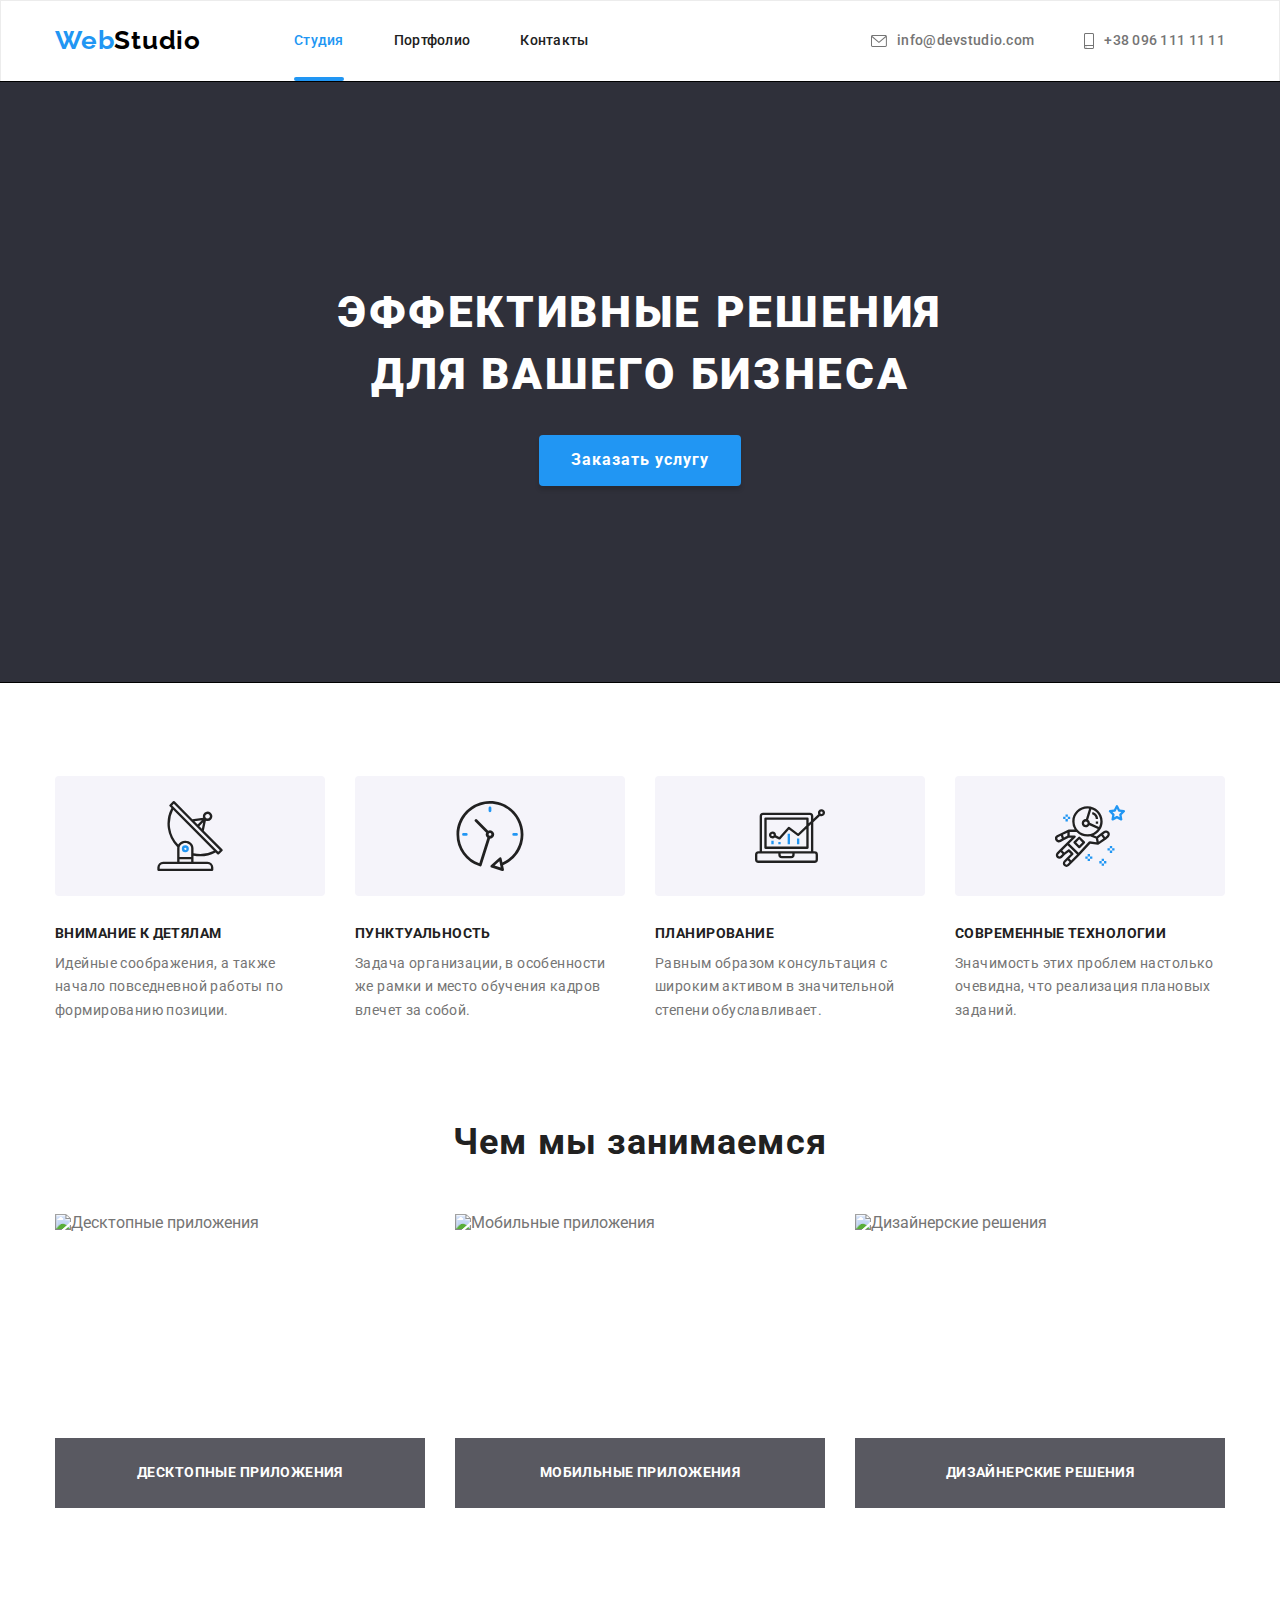
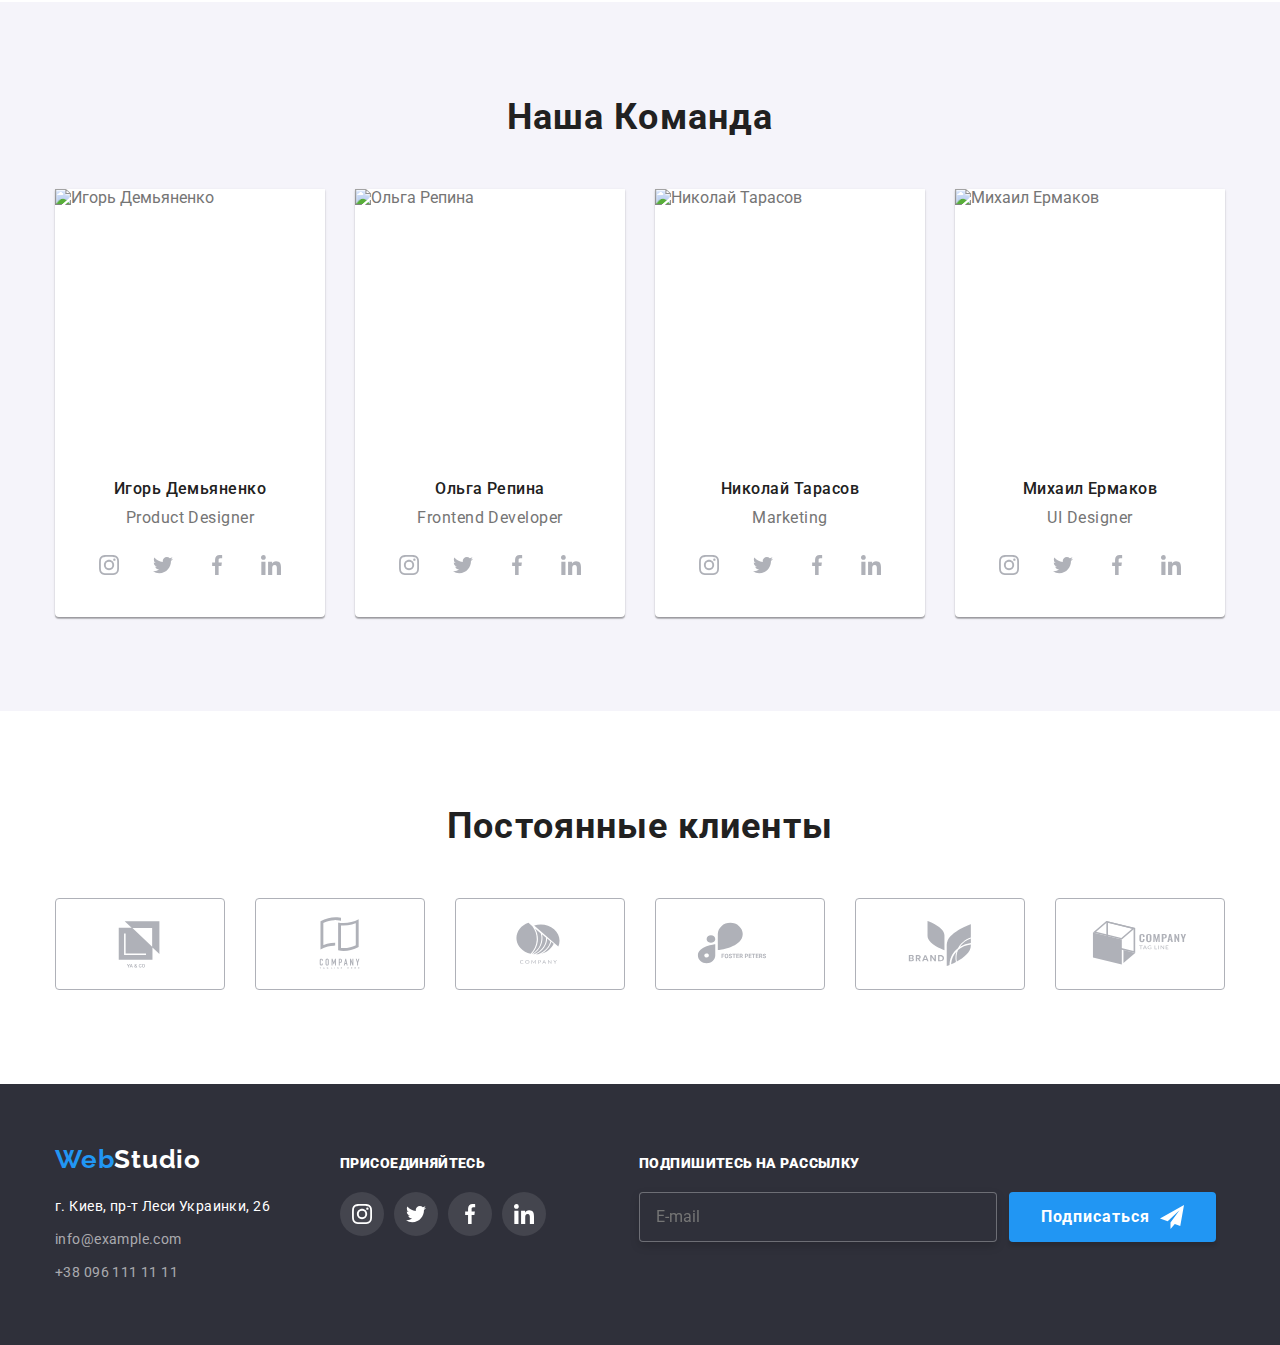
==== index.html @ d3486bbb "modal-window" ====
<!DOCTYPE html>
<html lang="ru">

<head>
  <meta charset="UTF-8" />
  <meta http-equiv="X-UA-Compatible" content="IE=edge" />
  <meta name="viewport" content="width=device-width, initial-scale=1.0" />
  <title>WebStudio</title>

  <link rel="preconnect" href="https://fonts.googleapis.com" />
  <link rel="preconnect" href="https://fonts.gstatic.com" crossorigin />
  <link href="https://fonts.googleapis.com/css2?family=Raleway:wght@700&family=Roboto:wght@400;500;700;900&display=swap"
    rel="stylesheet" />
  <link rel="stylesheet"
    href="https://cdnjs.cloudflare.com/ajax/libs/modern-normalize/1.1.0/modern-normalize.min.css" />
  <link rel="stylesheet" href="./css/styles.css" />
</head>

<body data-body>
  <!-- Header -->
  <header class="page-header">
    <div class="container nav">
      <!-- Navigation -->
      <nav class="header-nav">
        <a href="./index.html" class="logo logo-header">Web<span class="logo-dark">Studio</span></a>
        <ul class="header-nav-list list-reset">
          <li class="item"><a class="header-nav-link current" href="./index.html">Студия</a></li>
          <li class="item"><a class="header-nav-link" href="./portfolio.html">Портфолио</a></li>
          <li class="item"><a class="header-nav-link" href="#">Контакты</a></li>
        </ul>
      </nav>
      <!-- Contacts -->
      <ul class="header-contacts-list list-reset">
        <li class="header-contacts-item">
          <a class="header-contacts-link" href="mailto:info@devstudio.com">
            <svg class="header-icon" width="16px" height="12px">
              <use href="./images/icons.svg#icon-envelope"></use>
            </svg>
            info@devstudio.com</a>
        </li>
        <li class="header-contacts-item">
          <a class="header-contacts-link" href="tel:+380961111111">
            <svg class="header-icon" width="10px" height="16px">
              <use href="./images/icons.svg#icon-smartphone"></use>
            </svg>
            +38 096 111 11 11</a>
        </li>
      </ul>
    </div>
  </header>

  <main>
    <!-- Section-Hero -->
    <section class="hero bg-hero">
      <div class="container">
        <h1 class="hero-title">
          Эффективные решения <br />
          для вашего бизнеса
        </h1>
        <button class="hero-button" type="button" data-modal-open>Заказать услугу</button>
      </div>
    </section>

    <!-- Section-Features -->
    <section class="features">
      <div class="container">
        <h2 class="visually-hidden">Особенности</h2>
        <ul class="features-list card-set list-reset">
          <li class="card-set-item card-set-image">
            <div class="features-box">
              <svg width="70px" height="70px">
                <use href="./images/icons.svg#icon-antenna"></use>
              </svg>
            </div>
            <h3 class="features-title">Внимание к детялам</h3>
            <p class="features-text">
              Идейные соображения, а также начало повседневной работы по формированию позиции.
            </p>
          </li>
          <li class="card-set-item card-set-image">
            <div class="features-box">
              <svg width="70px" height="70px">
                <use href="./images/icons.svg#icon-clock"></use>
              </svg>
            </div>
            <h3 class="features-title">Пунктуальность</h3>
            <p class="features-text">
              Задача организации, в особенности же рамки и место обучения кадров влечет за собой.
            </p>
          </li>
          <li class="card-set-item card-set-image">
            <div class="features-box">
              <svg width="70px" height="70px">
                <use href="./images/icons.svg#icon-diagram"></use>
              </svg>
            </div>
            <h3 class="features-title">Планирование</h3>
            <p class="features-text">
              Равным образом консультация с широким активом в значительной степени обуславливает.
            </p>
          </li>
          <li class="card-set-item card-set-image">
            <div class="features-box">
              <svg width="70px" height="70px">
                <use href="./images/icons.svg#icon-astronaut"></use>
              </svg>
            </div>
            <h3 class="features-title">Современные технологии</h3>
            <p class="features-text">
              Значимость этих проблем настолько очевидна, что реализация плановых заданий.
            </p>
          </li>
        </ul>
      </div>
    </section>

    <!-- Section-Work -->
    <section class="work section">
      <div class="container">
        <h2 class="section-title">Чем мы занимаемся</h2>
        <ul class="work-list card-set list-reset">
          <li class="work-image card-set-item">
            <div class="work-box">
              <img src="./images/doings/img-1.jpg" alt="Десктопные приложения" width="370" height="294" />
              <p class="label">Десктопные приложения</p>
            </div>
          </li>
          <li class="work-image card-set-item">
            <div class="work-box">
              <img src="./images/doings/img-2.jpg" alt="Мобильные приложения" width="370" height="294" />
              <p class="label">Мобильные приложения</p>
            </div>
          </li>
          <li class="work-image card-set-item">
            <div class="work-box">
              <img src="./images/doings/img-3.jpg" alt="Дизайнерские решения" width="370" height="294" />
              <p class="label">Дизайнерские решения</p>
            </div>
          </li>
        </ul>
      </div>
    </section>

    <!-- Section-Our-Team -->
    <section class="our-team section">
      <div class="container">
        <h2 class="section-title">Наша Команда</h2>
        <ul class="team-list card-set list-reset">
          <li class="team-item card-set-item">
            <img src="./images/team/ava-1.jpg" width="270" height="260" alt="Игорь Демьяненко" />
            <div class="team-card">
              <h3 class="team-title">Игорь Демьяненко</h3>
              <p class="team-text" lang="en">Product Designer</p>
              <ul class="social-media list-reset">
                <li class="social-media-item">
                  <a href="" class="social-media-link" target="_blank" rel="noopener noreferrer" aria-label="instagram">
                    <svg class="social-media-icon" width="20px" height="20px">
                      <use href="./images/icons.svg#icon-instagram"></use>
                    </svg>
                  </a>
                </li>
                <li class="social-media-item">
                  <a href="" class="social-media-link" target="_blank" rel="noopener noreferrer" aria-label="twitter">
                    <svg class="social-media-icon" width="20px" height="20px">
                      <use href="./images/icons.svg#icon-twitter"></use>
                    </svg>
                  </a>
                </li>
                <li class="social-media-item">
                  <a href="" class="social-media-link" target="_blank" rel="noopener noreferrer" aria-label="facebook">
                    <svg class="social-media-icon" width="20px" height="20px">
                      <use href="./images/icons.svg#icon-facebook"></use>
                    </svg>
                  </a>
                </li>
                <li class="social-media-item">
                  <a href="" class="social-media-link" target="_blank" rel="noopener noreferrer" aria-label="linkedin">
                    <svg class="social-media-icon" width="20px" height="20px">
                      <use href="./images/icons.svg#icon-linkedin"></use>
                    </svg>
                  </a>
                </li>
              </ul>
            </div>
          </li>
          <li class="team-item card-set-item">
            <img src="./images/team/ava-2.jpg" width="270" height="260" alt="Ольга Репина" />
            <div class="team-card">
              <h3 class="team-title">Ольга Репина</h3>
              <p class="team-text" lang="en">Frontend Developer</p>
              <ul class="social-media list-reset">
                <li class="social-media-item">
                  <a href="" class="social-media-link" target="_blank" rel="noopener noreferrer" aria-label="instagram">
                    <svg class="social-media-icon" width="20px" height="20px">
                      <use href="./images/icons.svg#icon-instagram"></use>
                    </svg>
                  </a>
                </li>
                <li class="social-media-item">
                  <a href="" class="social-media-link" target="_blank" rel="noopener noreferrer" aria-label="twitter">
                    <svg class="social-media-icon" width="20px" height="20px">
                      <use href="./images/icons.svg#icon-twitter"></use>
                    </svg>
                  </a>
                </li>
                <li class="social-media-item">
                  <a href="" class="social-media-link" target="_blank" rel="noopener noreferrer" aria-label="facebook">
                    <svg class="social-media-icon" width="20px" height="20px">
                      <use href="./images/icons.svg#icon-facebook"></use>
                    </svg>
                  </a>
                </li>
                <li class="social-media-item">
                  <a href="" class="social-media-link" target="_blank" rel="noopener noreferrer" aria-label="linkedin">
                    <svg class="social-media-icon" width="20px" height="20px">
                      <use href="./images/icons.svg#icon-linkedin"></use>
                    </svg>
                  </a>
                </li>
              </ul>
            </div>
          </li>
          <li class="team-item card-set-item">
            <img src="./images/team/ava-3.jpg" width="270" height="260" alt="Николай Тарасов" />
            <div class="team-card">
              <h3 class="team-title">Николай Тарасов</h3>
              <p class="team-text" lang="en">Marketing</p>
              <ul class="social-media list-reset">
                <li class="social-media-item">
                  <a href="" class="social-media-link" target="_blank" rel="noopener noreferrer" aria-label="instagram">
                    <svg class="social-media-icon" width="20px" height="20px">
                      <use href="./images/icons.svg#icon-instagram"></use>
                    </svg>
                  </a>
                </li>
                <li class="social-media-item">
                  <a href="" class="social-media-link" target="_blank" rel="noopener noreferrer" aria-label="twitter">
                    <svg class="social-media-icon" width="20px" height="20px">
                      <use href="./images/icons.svg#icon-twitter"></use>
                    </svg>
                  </a>
                </li>
                <li class="social-media-item">
                  <a href="" class="social-media-link" target="_blank" rel="noopener noreferrer" aria-label="facebook">
                    <svg class="social-media-icon" width="20px" height="20px">
                      <use href="./images/icons.svg#icon-facebook"></use>
                    </svg>
                  </a>
                </li>
                <li class="social-media-item">
                  <a href="" class="social-media-link" target="_blank" rel="noopener noreferrer" aria-label="linkedin">
                    <svg class="social-media-icon" width="20px" height="20px">
                      <use href="./images/icons.svg#icon-linkedin"></use>
                    </svg>
                  </a>
                </li>
              </ul>
            </div>
          </li>
          <li class="team-item card-set-item">
            <img src="./images/team/ava-4.jpg" width="270" height="260" alt="Михаил Ермаков" />
            <div class="team-card">
              <h3 class="team-title">Михаил Ермаков</h3>
              <p class="team-text" lang="en">UI Designer</p>
              <ul class="social-media list-reset">
                <li class="social-media-item">
                  <a href="" class="social-media-link" target="_blank" rel="noopener noreferrer" aria-label="instagram">
                    <svg class="social-media-icon" width="20px" height="20px">
                      <use href="./images/icons.svg#icon-instagram"></use>
                    </svg>
                  </a>
                </li>
                <li class="social-media-item">
                  <a href="" class="social-media-link" target="_blank" rel="noopener noreferrer" aria-label="twitter">
                    <svg class="social-media-icon" width="20px" height="20px">
                      <use href="./images/icons.svg#icon-twitter"></use>
                    </svg>
                  </a>
                </li>
                <li class="social-media-item">
                  <a href="" class="social-media-link" target="_blank" rel="noopener noreferrer" aria-label="facebook">
                    <svg class="social-media-icon" width="20px" height="20px">
                      <use href="./images/icons.svg#icon-facebook"></use>
                    </svg>
                  </a>
                </li>
                <li class="social-media-item">
                  <a href="" class="social-media-link" target="_blank" rel="noopener noreferrer" aria-label="linkedin">
                    <svg class="social-media-icon" width="20px" height="20px">
                      <use href="./images/icons.svg#icon-linkedin"></use>
                    </svg>
                  </a>
                </li>
              </ul>
            </div>
          </li>
        </ul>
      </div>
    </section>

    <!-- Section-clients -->
    <section class="clients section">
      <div class="container">
        <h2 class="section-title">Постоянные клиенты</h2>
        <ul class="clients-list list-reset">
          <li class="clients-item"><a class="clients-link" href="">
              <svg class="clients-icon" width="106px" height="60px">
                <use href="./images/icons.svg#icon-logo-1"></use>
              </svg>
            </a></li>
          <li class="clients-item"><a class="clients-link" href="">
              <svg class="clients-icon" width="106px" height="60px">
                <use href="./images/icons.svg#icon-logo-2"></use>
              </svg>
            </a></li>
          <li class="clients-item"><a class="clients-link" href="">
              <svg class="clients-icon" width="106px" height="60px">
                <use href="./images/icons.svg#icon-logo-3"></use>
              </svg>
            </a></li>
          <li class="clients-item"><a class="clients-link" href="">
              <svg class="clients-icon" width="106px" height="60px">
                <use href="./images/icons.svg#icon-logo-4"></use>
              </svg>
            </a></li>
          <li class="clients-item"><a class="clients-link" href="">
              <svg class="clients-icon" width="106px" height="60px">
                <use href="./images/icons.svg#icon-logo-5"></use>
              </svg>
            </a></li>
          <li class="clients-item"><a class="clients-link" href="">
              <svg class="clients-icon" width="106px" height="60px">
                <use href="./images/icons.svg#icon-logo-6"></use>
              </svg>
            </a></li>
        </ul>
      </div>
    </section>

  </main>

  <!-- Footer -->
  <footer class="page-footer">
    <div class="container footer-block">
      <div class="footer-address">
        <a href="./index.html" class="logo logo-footer">Web<span class="logo-light">Studio</span></a>
        <address>
          <ul class="footer-list list-reset">
            <li class="footer-item">
              <a class="footer-link-location" href="https://goo.gl/maps/vdUjSE2Tv6SdJSwDA" target="_blank"
                rel="noopener noreferrer">г. Киев, пр-т Леси Украинки, 26</a>
            </li>
            <li class="footer-item">
              <a class="footer-contacts-link" href="mailto:info@example.com">info@example.com</a>
            </li>
            <li class="footer-item">
              <a class="footer-contacts-link" href="tel:+380961111111">+38 096 111 11 11</a>
            </li>
          </ul>
        </address>
      </div>
      <div class="footer-contacts">
        <p class="footer-title"><strong>присоединяйтесь</strong></p>
        <ul class="footer-contacts-list list-reset">
          <li class="footer-contacts-item">
            <a class="footer-join-link" href="" target="_blank" rel="noopener noreferrer">
              <svg class="footer-contacts-icon" width="20px" height="20px">
                <use href="./images/icons.svg#icon-instagram"></use>
              </svg>
            </a>
          </li>
          <li class="footer-contacts-item">
            <a class="footer-join-link" href="" target="_blank" rel="noopener noreferrer">
              <svg class="footer-contacts-icon" width="20px" height="20px">
                <use href="./images/icons.svg#icon-twitter"></use>
              </svg>
            </a>
          </li>
          <li class="footer-contacts-item">
            <a class="footer-join-link" href="" target="_blank" rel="noopener noreferrer">
              <svg class="footer-contacts-icon" width="20px" height="20px">
                <use href="./images/icons.svg#icon-facebook"></use>
              </svg>
            </a>
          </li>
          <li class="footer-contacts-item">
            <a class="footer-join-link" href="" target="_blank" rel="noopener noreferrer">
              <svg class="footer-contacts-icon" width="20px" height="20px">
                <use href="./images/icons.svg#icon-linkedin"></use>
              </svg>
            </a>
          </li>
        </ul>
      </div>

      <div class="footer-subscribe">
        <p class="footer-title"><strong>Подпишитесь на рассылку</strong></p>
        <div class="footer-subscribe-form">
          <label for="footer-mail"></label>
          <input type="email" name="mail" id="footer-mail" placeholder="E-mail" />
          <button class="btn btn-subscribe" type="submit">Подписаться 
          <svg class="footer-subscribe-icon" width="24px" height="24px">
            <use href="./images/icons.svg#icon-subscribe"></use>
          </svg></button>
        </div>

        

      </div>
    </div>
  </footer>

  <!-- Modal Window -->
  <div class="backdrop is-hidden" data-modal>
    <div class="modal">
      <button class="modal-close-btn" type="button" data-modal-close>
        <svg class="icon-close-btn" width="18px" height="18px">
          <use href="./images/icons.svg#icon-close"></use>
        </svg>
      </button>
   

      <form class="modal-form">
        <strong class="form-strong">Оставьте свои данные, мы вам перезвоним</strong>
        <div class="form-field">
          <label class="form-label" for="name">Имя</label>
          <input class="form-input" type="text" name="name" id="name" placeholder=" " />
          <svg class="icon-person label-icon" width="18px" height="18px">
            <use href="./images/icons.svg#icon-person"></use>
          </svg>
          
        </div>

        <div class="form-field">
          <label class="form-label" for="tel">Телефон</label>
          <input class="form-input" type="tel" name="tel" id="tel" placeholder="" />
          <svg class="icon-phone label-icon" width="18px" height="18px">
            <use href="./images/icons.svg#icon-phone"></use>
          </svg>
        </div>

        <div class="form-field">
          <label class="form-label" for="mail">Почта</label>
          <input class="form-input" type="email" name="mail" id="mail" placeholder="" />
          <svg class="icon-person label-icon" width="18px" height="18px">
            <use href="./images/icons.svg#icon-email"></use>
          </svg>
        </div>

        <div class="form-field">
          <label class="form-label" for="comment">Комментарий</label>
          <textarea class="comment" name="comment" id="comment" rows="8" placeholder="Введите текст"></textarea>
        </div>

        <div class="form-field-policy ">
          <input class="policy-input" type="checkbox" name="policy" id="policy" />
          <label class="policy-label"  for="policy">Соглашаюсь с рассылкой и принимаю <a class="agreement" href=""><span>Условия договора</span></a> </label>
        </div>

        <button class="btn btn-send" type="submit">Отправить</button>

      </form>
    </div>
  </div>
  <script src="./js/modal.js"></script>
</body>

</html>
---- css/styles.css ----
:root{
    --text-color:#757575;
    --title-color: #212121;
    --accent-color: #2196F3;
    --white-color:#FFFFFF;
    --secondary-bg-color: #F5F4FA;
    --dark-background-color: #2F303A;
    --color-icon:#AFB1B8;
    --primary-font-family: 'Roboto', sans-serif;
    --secondary-font-family: 'Raleway', sans-serif;
   

    --items: 4;
    --indent: 30px;

    --anim-slow: 600ms ease-in-out; 
    --anim-fast: 300ms  ease-in-out; 

    --transition-time-cubic: 250ms cubic-bezier(0.4, 0, 0.2, 1);
}

body{
    background-color: var(--white-color);
    color: var(--text-color);
    font-family: var(--primary-font-family);
}

h1,h2,h3,h3,h5,h6,p{
    margin-top: 0px;
    margin-bottom: 0;
}

img {
    display: block;
    max-width: 100%;
    height: auto;
}

.visually-hidden {
    position: absolute;
    width: 1px;
    height: 1px;
    margin: -1px;
    border: 0;
    padding: 0;
    white-space: nowrap;
    clip-path: inset(100%);
    clip: rect(0 0 0 0);
    overflow: hidden;
}

.container{
    width: 1200px;
    margin-left: auto;
    margin-right: auto;
    padding-left: 15px;
    padding-right: 15px;
}

.section{
    padding-top: 94px;
    padding-bottom: 94px;
}

.list-reset {
    list-style: none;
    padding-left: 0px;
    margin: 0;
    padding: 0;
}

.no-scroll{
    overflow: hidden;
}

/**
  |============================
  | сітка flex-box
  |============================
*/
.card-set {
    display: flex;
    flex-wrap: wrap;
    margin: calc(-1 * var(--indent) / 2);
}

.card-set-item {
    flex-basis: calc((100% - var(--indent) * var(--items)) / var(--items));
    margin: calc(var(--indent) / 2);

}


/* --------------------Header-------------------- */

.page-header {
border: 1px solid #ECECEC;
}

.logo{
    color: var(--accent-color);
    font-family: var(--secondary-font-family);
    font-weight: 700;
    font-size: 26px;
    line-height: 1.2;
    letter-spacing: 0.03em;
    text-decoration: none;
}

.logo-header{
    padding-top: 24px;
    padding-bottom: 25px;
}

.logo-dark{
    color: #000000;
}

.logo-light{
    color: var(--white-color)
}

.header-nav{
    display: flex;
}

 .container.nav {
    display: flex;
    align-items: center;
 }

.header-nav-list {
    align-items: center;
    display: flex;
    margin-left: 93px;
}

.header-nav-list .item{
    margin-right: 50px;
}

.header-nav-list .item:last-child{
    margin-right: 0px;
}

.header-nav-link{
    display: block;
    color: var(--title-color);
    font-weight: 500;
    font-size: 14px;
    line-height: 1.1;
    letter-spacing: 0.02em;
    text-decoration: none;
    padding-top: 32px;
    padding-bottom: 32px;
    transition: color, var(--transition-time-cubic);
 }

 .header-contacts-list{
    display: flex;
    margin-left: auto;
    align-items: center;
}

.header-contacts-item{
    display: flex;
    align-items: center;
}

.header-contacts-item:not(:last-child){
    margin-right: 50px;
  }


.header-nav-link.current{
    color: var(--accent-color);
    position: relative;
    display: flex;
	align-items: center;
    
}

.current::after{
    content:'';
    position: absolute;
    display: block;
    bottom:0;
    left: 0;
    width: 100%;
    height: 4px;
    background-color: var(--accent-color);
    border-radius: 2px;
}

.header-contacts-link{
    color: var(--text-color);
    font-weight: 500;
    font-size: 14px;
    line-height: 1.1;
    letter-spacing: 0.02em;
    text-decoration: none;
    padding-top: 32px;
    padding-bottom: 32px;
    display: flex;
    align-items: center;
    transition: color, var(--transition-time-cubic);

}

.header-nav-link:hover,
.header-nav-link:focus,
.header-contacts-link:hover,
.header-contacts-link:focus,
.footer-contacts-link:hover,
.footer-contacts-link:focus{
    color: var(--accent-color)
    
    
}



.header-icon{
    margin-right: 10px;
    fill: currentColor;
}


/* --------------------Section-Hero-------------------- */
.hero{
    background-color: var(--dark-background-color);
    text-align: center;
    padding-top: 200px;
    padding-bottom: 200px;
    
}

.hero-title{
    color: var(--white-color);
    font-weight: 900;
    font-size: 44px;
    line-height: 1.4;
    text-align: center;
    text-transform: uppercase;
    letter-spacing: 0.06em;
    margin-bottom: 30px;
}


.bg-hero {
    max-width: 1600px;
    height: 600px;
    margin-left: auto;
    margin-right: auto;
    outline: 1px solid black;
    background-image: linear-gradient(to right,
    rgba(47, 48, 58, 0.4),
    rgba(47, 48, 58, 0.4) ),
     url('../images/img-hero.jpg');
    background-repeat: no-repeat;
    background-position: center;
    background-size: cover;
    
}

   
.hero-button, .btn{
    background-color: var(--accent-color);
    color: var(--white-color);
    box-shadow: 0px 4px 4px rgba(0, 0, 0, 0.15);
    border-radius: 4px;
    border: none;
    font-weight: 700;
    font-size: 16px;
    font-family: inherit;
    line-height: 1.9;
    text-align: center;
    letter-spacing: 0.06em;
    cursor: pointer;
    padding: 10px 32px;
    transition: background-color, var(--transition-time-cubic);
    
}

.hero-button:hover,
.hero-button:focus {
    background-color: #188CE8;
}

/* --------------------Section-Features-------------------- */

.features{
    padding-top: 94px;
}
.features-title{
    color: var(--title-color);
    font-weight: 700;
    font-size: 14px;
    line-height:1.1;
    letter-spacing: 0.03em;
    text-transform: uppercase;
    padding-bottom: 10px;
}

.features-text{
    font-weight: 400;
    font-size: 14px;
    line-height: 1.7;
    letter-spacing: 0.03em;
    width: 270px;
    height: 75px;
}

.features-list{
    display: flex;
    --items:4;
   }

.features-box{
    display: flex;
    justify-content: center;
    align-items: center;
    width: 270px;
    height: 120px;
    background-color: var(--secondary-bg-color);
    border-radius: 4px;
    margin-bottom: 30px;
}


/* --------------------Section-Work-------------------- */

.section-title {
    color: var(--title-color);
    font-weight: 700;
    font-size: 36px;
    line-height: 1.2;
    letter-spacing: 0.03em;
    text-align: center;
    margin-bottom: 50px;
}

.work-list{
    display: flex;
    --items: 3;
}

.work-image{
    
    display: flex;
    justify-content: center;
    align-items: center;
}

.work-box{
    position: relative;
}

.label{
    position: absolute;
    bottom: 0;
    left: 0;
    width: 100%;
    padding: 27px 0;
    font-weight: 700;
    font-size: 14px;
    line-height: 1.14;
    text-align: center;
    letter-spacing: 0.03em;
    text-transform: uppercase;
    color: var(--white-color);
    background-color: rgba(47, 48, 58, 0.8);;

}


/* --------------------Section-Our-Team-------------------- */

.our-team{
    background-color: var(--secondary-bg-color);
}

.team-list{
    --items:4;
}

.team-title{
    color: var(--title-color);
    font-weight: 500;
    font-size: 16px;
    line-height: 1.2;
    letter-spacing: 0.03em;
    text-align: center;
    margin-bottom: 10px;
}

 .team-text{
    color: var(--text-color);
    font-size: 16px;
    line-height: 1.2;
    letter-spacing: 0.03em;
    text-align: center;
 }   

.team-card{
    padding-top: 30px;
    padding-bottom: 30px;
    
}
 
.team-item{
    width: 270px;
    height: 428px;
    background: #FFFFFF;
    box-shadow: 0px 1px 3px rgba(0, 0, 0, 0.12), 0px 1px 1px rgba(0, 0, 0, 0.14), 0px 2px 1px rgba(0, 0, 0, 0.2);
    border-radius: 0px 0px 4px 4px;
}


/* оформлення іконок */
.social-media{
    display: flex;
    justify-content: center;
    margin-top: 16px;
    
}

.social-media-link{
    display: flex;
    align-items: center;
    justify-content: center;
    width: 44px;
    height: 44px;
    color: var(--color-icon);
    background-color: var(--white-color);
    border-radius: 50%;
    transition: background-color, var(--transition-time-cubic);
    transition: color, var(--transition-time-cubic);
 }


.social-media-link:hover,
 .social-media-link:focus{
    color: var(--white-color);
    background-color: var(--accent-color);
}

.social-media-icon{
    fill: currentColor;
}

.social-media-item:not(:last-child){
    margin-right: 10px;
}


/* --------------------Clients-------------------- */
.clients-list{
    display: flex;
    justify-content: center;
}


.clients-item{
    display: flex;

}

.clients-item:not(:last-child){
    margin-right: 30px;
}


.clients-link{
    display: flex;
    justify-content: center;
    align-items: center;
    width: 170px;
    height: 92px;
    border: 1px solid var(--color-icon);
    border-radius: 4px;
    color:var(--color-icon);
    transition: color, var(--transition-time-cubic);
    transition: border-color, var(--transition-time-cubic);
}

.clients-link:hover,
.clients-link:focus{
    color: var(--accent-color);
    border-color: var(--accent-color);
}

.clients-icon{
    fill: currentColor;
}


/* --------------------Footer-------------------- */
.page-footer{
    background-color: var(--dark-background-color);
    padding-top: 60px;
    padding-bottom: 60px;
}

.logo-footer{
    display: block;
    margin-bottom: 20px;
    
}

.footer-link-location{
    color: var(--white-color);
    font-weight: 400;
    font-size: 14px;
    line-height: 1.7;
    letter-spacing: 0.03em;
    text-decoration: none;
    display: block;
    font-style: normal;
}

.footer-contacts-link{
    color: rgba(255, 255, 255, 0.6);
    font-weight: 400;
    font-size: 14px;
    line-height: 1.7;
    letter-spacing: 0.03em;
    text-decoration: none;
    display: block;
    font-style: normal;
    transition: color, var(--transition-time-cubic);
    
}

 .footer-item:nth-child(n+2){
    margin-top: 9px;
}

.footer-title{
    font-family: var(--primary-font-family);
    font-style: normal;
    font-weight: 700;
    font-size: 14px;
    line-height: 1.1;
    letter-spacing: 0.03em;
    text-transform: uppercase;
    color: var(--white-color);
    margin-bottom: 20px;

}

.footer-contacts-list{
    display: flex;
}

.footer-contacts-item:not(:last-child){
    margin-right: 10px;
}



.footer-join-link{
    display: flex;
    align-items: center;
    justify-content: center;
    width: 44px;
    height: 44px;
    color: var(--white-color);
    background-color: rgba(255, 255, 255, 0.1);
    border-radius: 50%;
    transition: background-color var(--transition-time-cubic);
    
}


.footer-join-link:hover,
 .footer-join-link:focus{
    color: var(--white-color);
    background-color: var(--accent-color);
}

.footer-contacts-icon{
    fill: currentColor;
}


.footer-contacts{
    margin-left: 70px;
}

.footer-block{
    display: flex;
    align-items: baseline;
    
}


.footer-subscribe{
margin-left: 93px;
}

.footer-subscribe-form{
    display: flex;
    align-items: center;
    flex-direction: row
    
}

.btn-subscribe{
    margin-left: 12px;
    display: flex;
    align-items: center;
}

.footer-subscribe-form input{
    padding-left: 16px ;
    border: 1px solid rgba(255, 255, 255, 0.3);
    filter: drop-shadow(0px 4px 4px rgba(0, 0, 0, 0.15));
    border-radius: 4px;
    background-color: #2F303A;
    width: 358px;
    height: 50px;
}

.footer-subscribe-icon{
    fill: var(--white-color);
    margin-left: 10px;
}


/* ------------------------------------------------- */
/* --------------------Portfolio-------------------- */
/* ------------------------------------------------- */
.portfolio-button{
    background-color:var(--secondary-bg-color) ;
    color: var(--title-color);
    border-radius: 4px;
    border: none;
    font-weight: 500;
    font-size: 16px;
    font-family: inherit;
    line-height: 1.6;
    letter-spacing: 0.03em;
    cursor: pointer;
    padding: 6px 22px;
    transition: background-color, var(--transition-time-cubic);
    transition: color, var(--transition-time-cubic);
    transition: box-shadow, var(--transition-time-cubic);
   }

.portfolio-button:hover,
.portfolio-button:focus {
    background-color: var(--accent-color);
    color: var(--white-color);
    box-shadow: 0px 3px 1px rgba(0, 0, 0, 0.1), 0px 1px 2px rgba(0, 0, 0, 0.08), 0px 2px 2px rgba(0, 0, 0, 0.12);
    
}

.filter-list{
    justify-content: center;
}

.filter-list-item:not(:last-child){
    margin-right: 8px;
}

.portfolio-list {
    display: flex;
    flex-wrap: wrap;
    margin-left: -30px;
    margin-top: -30px;
}
    
.portfolio-link{
    color: var(--text-color);
    text-decoration: none;
    margin: 0px;
}

.portfolio-title{
    color: var(--title-color);
    font-weight: 700;
    font-size: 18px;
    line-height: 2;
    letter-spacing: 0.06em;
    text-decoration: none;
}

.portfolio-text {
    font-weight: 400;
    font-size: 16px;
    line-height: 1.9;
    letter-spacing: 0.03em;
    text-decoration: none;
}



.filter-list {
    display: flex;
    flex-wrap: wrap;
    margin-bottom: 56px;
}

.content-item{
    flex-basis: calc((100% - 90px) / 3);
    margin-left: 30px;
    margin-top: 30px;
    transition: box-shadow, var(--transition-time-cubic);
}


.content-item-wpapper {
    border: 1px solid #EEEEEE;;
    border-top: 0px;
    padding: 20px 24px;
}


.content-item:focus,
.content-item:hover{
    box-shadow: 0px 1px 1px rgba(0, 0, 0, 0.12), 0px 4px 4px rgba(0, 0, 0, 0.06), 1px 4px 6px rgba(0, 0, 0, 0.16);
}


.portfolio-box{
    position: relative;
    overflow: hidden;
}


.portfolio-overlay{
    position: absolute;
    top: 0;
    left: 0;
    transform: translateY(100%);
    width: 100%;
    height: 100%;
    background-color:rgba(33, 150, 243, 0.9);
    transition: background-color, var(--transition-time-cubic);
}

.content-item:hover .portfolio-overlay,
 .content-item:focus-within .portfolio-overlay
{
    transform: translateY(0);
    
}

.portfolio-overlay-text{
    color: var(--white-color);
    font-family: var(--primary-font-family);
    font-style: normal;
    position: absolute;
    top: 0;
    left: 0;
    padding: 63px 24px;
    font-size: 18px;
    line-height: 1.55;
    letter-spacing: 0.03em;
      
}




/* ------------------------------------------------- */
/* --------------------Modal Window----------------- */
/* ------------------------------------------------- */
.backdrop{
    position: fixed;
    top: 0;
    left: 0;
    z-index: 1000;
    width: 100%;
    height: 100%;
    background-color: rgba(55, 57,63, 0.203) ;
    opacity: 1;
    visibility: visible;
    pointer-events: initial;
    transition: opacity var(--transition-time-cubic), visibility var(--transition-time-cubic) ;
}

.backdrop.is-hidden{
    opacity: 0;
    visibility: hidden;
    pointer-events: none;
}


.modal{
    position: absolute ;
    top: 50%;
    left: 50%;
    transform: translate(-50%, -50%) scale(1);
    min-width: 528px;
    min-height: 581px;
    background-color: var(--white-color);
    box-shadow: 0px 1px 3px rgba(0, 0, 0, 0.12), 0px 1px 1px rgba(0, 0, 0, 0.14), 0px 2px 1px rgba(0, 0, 0, 0.2);
    border-radius: 4px;
    transition: transform var(--transition-time-cubic);
    
    
}

.backdrop.is-hidden .modal {
    transform: translate(-50%, -50%) scale(0.9);
  } 

.modal-close-btn{
    position: absolute;
    top: 0;
    right: 0;
    transform: translate(-8px,8px);
    display: flex;
    align-items: center;
    justify-content: center;
    width: 30px;
    height: 30px;
    border-radius: 50%;
    background-color: var(--white-color);
    border: 1px solid rgba(0, 0, 0, 0.1);
    padding: 0px;
    cursor: pointer;
    }

    .modal-close-btn:hover .icon-close-btn{
        fill: var(--accent-color);
    }


.modal-form{
    width: 100%;
    max-width: 528px;
    margin-left: auto;
    margin-right: auto;
    padding: 40px;
}

.form-strong{
    display: block;
    margin-bottom: 12px;
    font-weight: 700;
    font-size: 20px;
    line-height: 1.15;
    text-align: center;
    letter-spacing: 0.03em;
    color: #212121;
    
}

.form-field {
    position: relative;
    display: flex;
    flex-direction: column;
    margin-bottom: 10px;
 

}

.form-field input {
    margin: 0;
    padding: 12px 42px;
    border: 1px solid rgba(33, 33, 33, 0.2);
    border-radius: 4px;
}

.form-field .comment::placeholder {
    color: rgba(117, 117, 117, 0.5);
    padding: 12px, 16px;
    font-weight: 400;
    font-size: 14px;
    line-height: 16px;
    letter-spacing: 0.01em;
}


.form-field textarea {
    margin: 0;
    padding: 12px 16px;
    border: 1px solid rgba(33, 33, 33, 0.2);
    border-radius: 4px;
    resize: none;
}

    

.form-field label {
    font-weight: 400;
    font-size: 12px;
    line-height: 1.16;
    letter-spacing: 0.01em;
    margin-bottom: 4px;
}

.form-field-policy{
    display: flex;
    flex-direction: row;
    justify-content: center;
    align-items: center;
    padding-top: 10px;

}
    
.comment {
    padding: 16px;
    outline-color: var(--accent-color);
    cursor: pointer;
}
      

.policy-label{
    font-weight: 400;
    font-size: 14px;
    line-height: 1.71;
    letter-spacing: 0.03em;
    padding-left: 7px;
    
}

.agreement{
    color: var(--accent-color);
}

.form-input{
    
    width: 100%;
    height: 40px;
    max-width: 448px;
    border: 1px solid rgba(33, 33, 33, 0.2);
    border-radius: 4px;
    padding: 12px 42px;
    outline-color: var(--accent-color);
    cursor: pointer;
   

}


.form-input:focus + .label-icon   {
    fill: var(--accent-color);
  }
 


.label-icon{
    position: absolute;
    top: 30px;
    left: 15px;
}  

.btn-send{
    margin: 30px 164px 0px 164px;
}
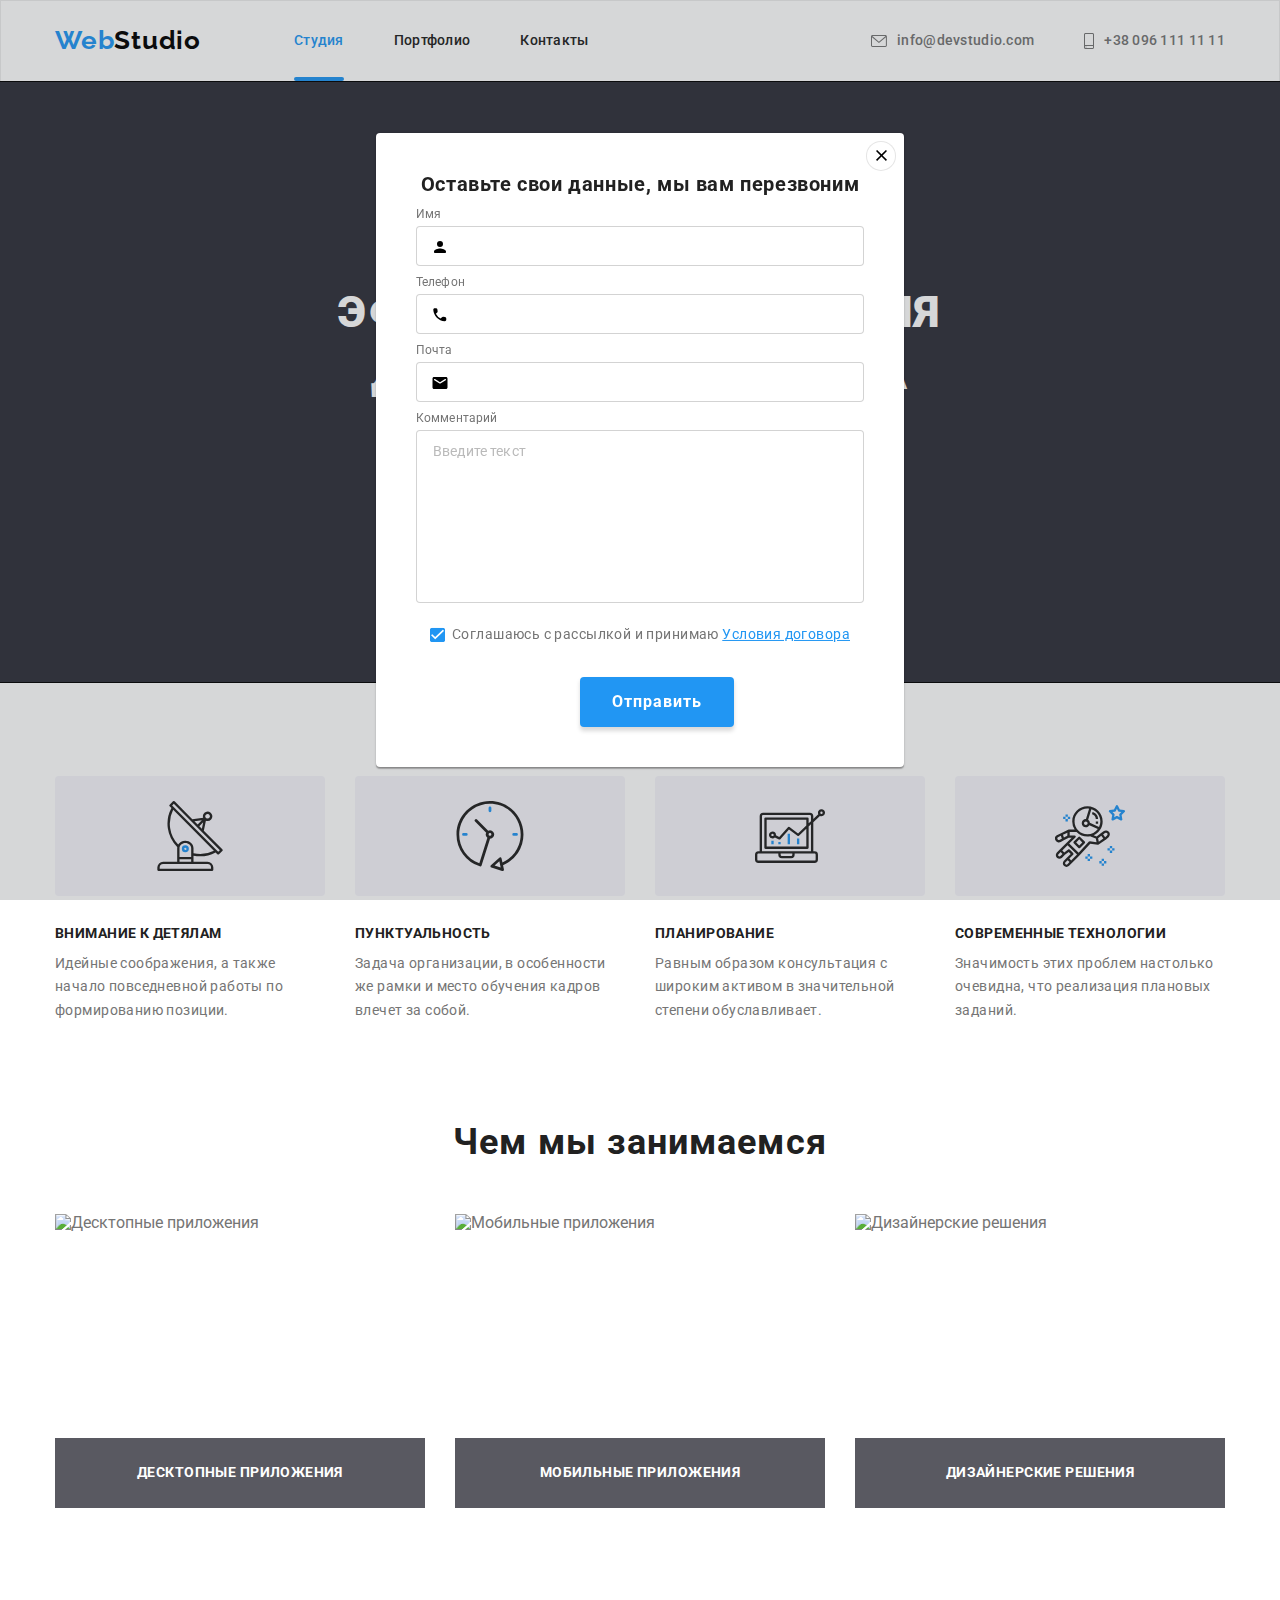
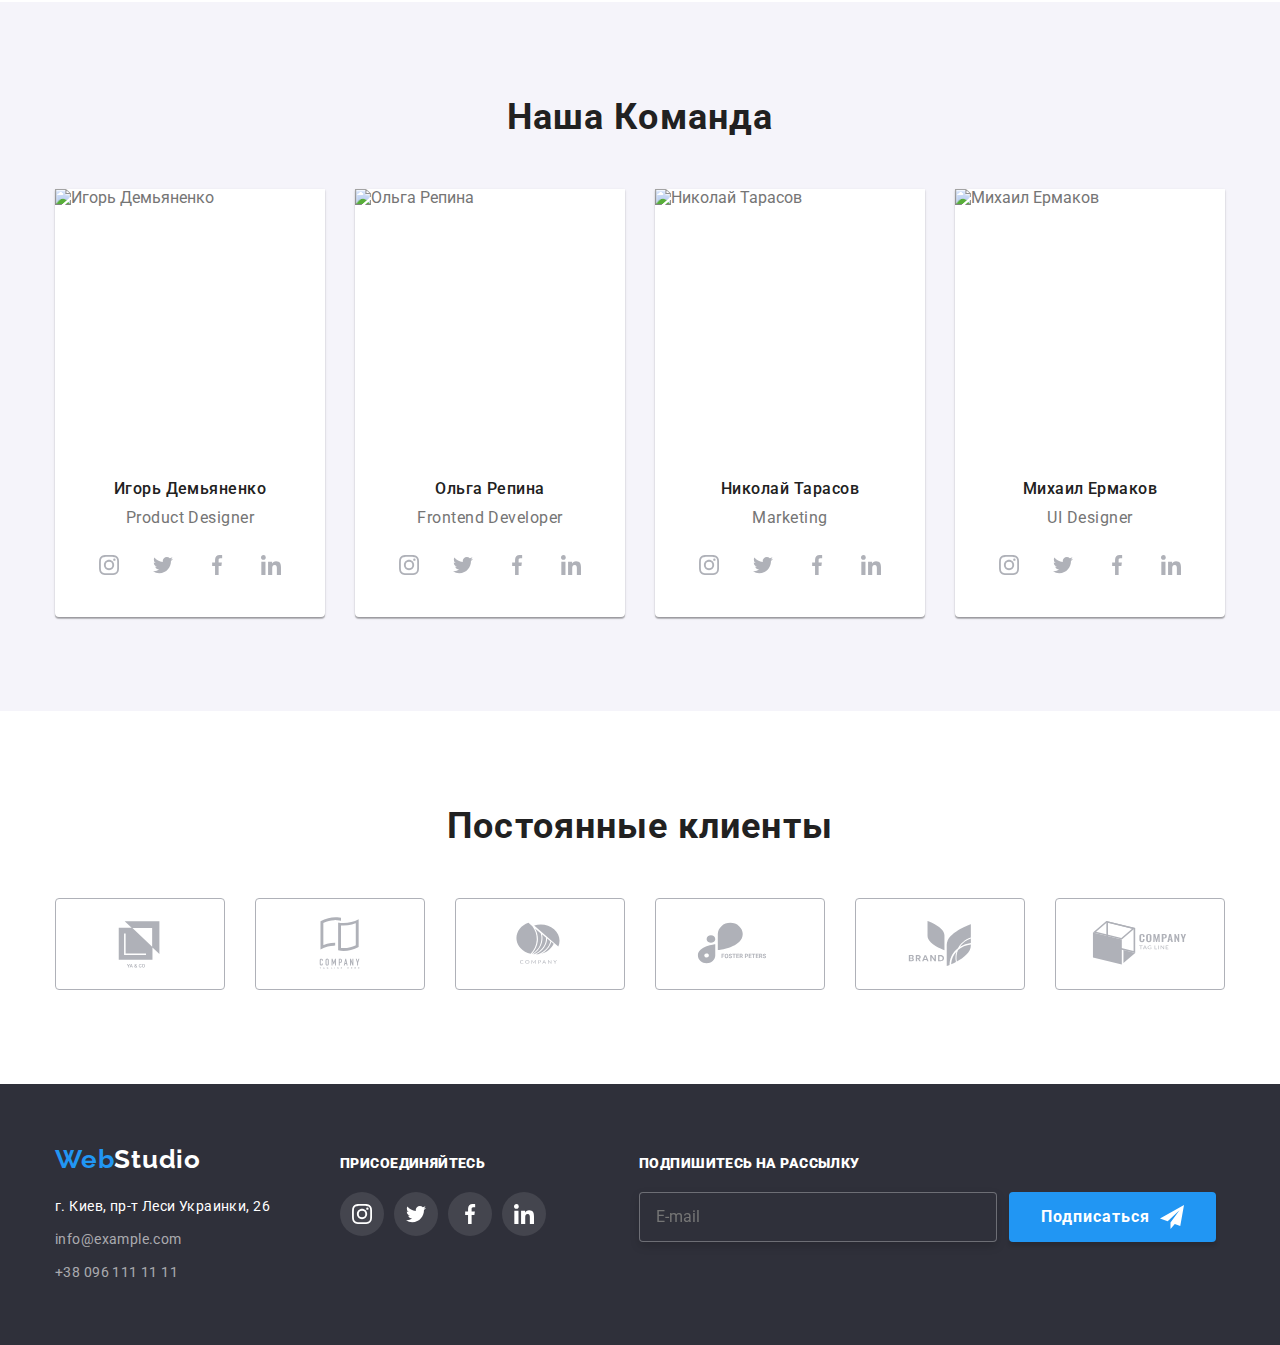
==== commit a3d91688: "correct modal" ====
--- a/index.html
+++ b/index.html
@@ -397,7 +397,7 @@
         <p class="footer-title"><strong>Подпишитесь на рассылку</strong></p>
         <div class="footer-subscribe-form">
           <label for="footer-mail"></label>
-          <input type="email" name="mail" id="footer-mail" placeholder="E-mail" />
+          <input class="footer-mail-input" type="email" name="mail" id="footer-mail" placeholder="E-mail" />
           <button class="btn btn-subscribe" type="submit">Подписаться 
           <svg class="footer-subscribe-icon" width="24px" height="24px">
             <use href="./images/icons.svg#icon-subscribe"></use>
@@ -411,7 +411,7 @@
   </footer>
 
   <!-- Modal Window -->
-  <div class="backdrop is-hidden" data-modal>
+  <div class="backdrop " data-modal>
     <div class="modal">
       <button class="modal-close-btn" type="button" data-modal-close>
         <svg class="icon-close-btn" width="18px" height="18px">
@@ -442,7 +442,7 @@
         <div class="form-field">
           <label class="form-label" for="mail">Почта</label>
           <input class="form-input" type="email" name="mail" id="mail" placeholder="" />
-          <svg class="icon-person label-icon" width="18px" height="18px">
+          <svg class="icon-email label-icon" width="18px" height="18px">
             <use href="./images/icons.svg#icon-email"></use>
           </svg>
         </div>
@@ -452,11 +452,20 @@
           <textarea class="comment" name="comment" id="comment" rows="8" placeholder="Введите текст"></textarea>
         </div>
 
-        <div class="form-field-policy ">
-          <input class="policy-input" type="checkbox" name="policy" id="policy" />
-          <label class="policy-label"  for="policy">Соглашаюсь с рассылкой и принимаю <a class="agreement" href=""><span>Условия договора</span></a> </label>
-        </div>
-
+       
+          <label class="form-checkbox">
+              <input class="form-checkbox-input visually-hidden" type="checkbox" name="user-agreement" checked/>
+              <span class="form-checkbox-custom-checkbox">
+              <svg class="form-checkbox-icon" width="16px" height="15px">
+                <use href="./images/icons.svg#icon-check-true"></use>
+              </svg>
+            </span>
+              <span class="form-checkbox-agreement" >Соглашаюсь с рассылкой и принимаю 
+                <a class="agreement" href=""><span>Условия договора</span></a>
+             </span>
+          </label>
+         
+        
         <button class="btn btn-send" type="submit">Отправить</button>
 
       </form>
--- a/css/styles.css
+++ b/css/styles.css
@@ -13,10 +13,7 @@
     --items: 4;
     --indent: 30px;
 
-    --anim-slow: 600ms ease-in-out; 
-    --anim-fast: 300ms  ease-in-out; 
-
-    --transition-time-cubic: 250ms cubic-bezier(0.4, 0, 0.2, 1);
+       --transition-time-cubic: 700ms cubic-bezier(0.4, 0, 0.2, 1);
 }
 
 body{
@@ -625,6 +622,11 @@
 .footer-subscribe-icon{
     fill: var(--white-color);
     margin-left: 10px;
+}
+
+
+.footer-mail-input {
+    color: var(--white-color);
 }
 
 
@@ -822,6 +824,7 @@
     border: 1px solid rgba(0, 0, 0, 0.1);
     padding: 0px;
     cursor: pointer;
+  
     }
 
     .modal-close-btn:hover .icon-close-btn{
@@ -858,12 +861,31 @@
 
 }
 
-.form-field input {
+.form-input {
     margin: 0;
     padding: 12px 42px;
+    width: 100%;
+    height: 40px;
+    max-width: 448px;
     border: 1px solid rgba(33, 33, 33, 0.2);
     border-radius: 4px;
-}
+    transition: border var(--transition-time-cubic);
+    cursor: pointer;
+    outline-color: #2196F3;
+    
+}
+
+.comment {
+    margin: 0;
+    padding: 12px 16px;
+    border: 1px solid rgba(33, 33, 33, 0.2);
+    border-radius: 4px;
+    resize: none;
+    outline-color: var(--accent-color);
+    cursor: pointer;
+}
+      
+
 
 .form-field .comment::placeholder {
     color: rgba(117, 117, 117, 0.5);
@@ -875,17 +897,11 @@
 }
 
 
-.form-field textarea {
-    margin: 0;
-    padding: 12px 16px;
-    border: 1px solid rgba(33, 33, 33, 0.2);
-    border-radius: 4px;
-    resize: none;
-}
-
-    
-
-.form-field label {
+
+
+    
+
+.form-label {
     font-weight: 400;
     font-size: 12px;
     line-height: 1.16;
@@ -893,7 +909,7 @@
     margin-bottom: 4px;
 }
 
-.form-field-policy{
+.form-checkbox{
     display: flex;
     flex-direction: row;
     justify-content: center;
@@ -901,44 +917,68 @@
     padding-top: 10px;
 
 }
-    
-.comment {
-    padding: 16px;
-    outline-color: var(--accent-color);
-    cursor: pointer;
-}
-      
-
-.policy-label{
+
+    
+
+
+.form-checkbox-agreement{
     font-weight: 400;
     font-size: 14px;
     line-height: 1.71;
     letter-spacing: 0.03em;
     padding-left: 7px;
-    
+    user-select: none;
+    
+}
+
+.form-checkbox-icon{
+    
+    fill: var(--secondary-bg-color);
+}
+
+.form-checkbox-custom-checkbox{
+    display: inline-flex;
+    justify-content: center;
+    align-items: center;
+    outline: 1px solid #212121;
+    outline-offset: -1px;
+    border-radius: 2px;
+    width: 15px;
+    height: 14px;
+    color: #000000;
+    transition: background-color, var(--transition-time-cubic);
+    transition: outline-color, var(--transition-time-cubic);
+
+
+}
+
+
+.form-checkbox-input:focus + .form-checkbox-custom-checkbox {
+    box-shadow: rgba(0, 0, 0, 0.1) 1.95px 1.95px 2.6px;
+}
+
+
+.form-checkbox-input:checked + .form-checkbox-custom-checkbox {
+    background-color: var(--accent-color);
+    outline-color: var(--accent-color);
+
 }
 
 .agreement{
     color: var(--accent-color);
 }
 
-.form-input{
-    
-    width: 100%;
-    height: 40px;
-    max-width: 448px;
-    border: 1px solid rgba(33, 33, 33, 0.2);
-    border-radius: 4px;
-    padding: 12px 42px;
-    outline-color: var(--accent-color);
-    cursor: pointer;
-   
-
-}
 
 
 .form-input:focus + .label-icon   {
     fill: var(--accent-color);
+
+
+  }
+
+  .form-input:focus{
+    outline: 1px solid #2196F3;
+
   }
  
 
@@ -947,6 +987,8 @@
     position: absolute;
     top: 30px;
     left: 15px;
+    transition: background-color, var(--transition-time-cubic);
+
 }  
 
 .btn-send{
